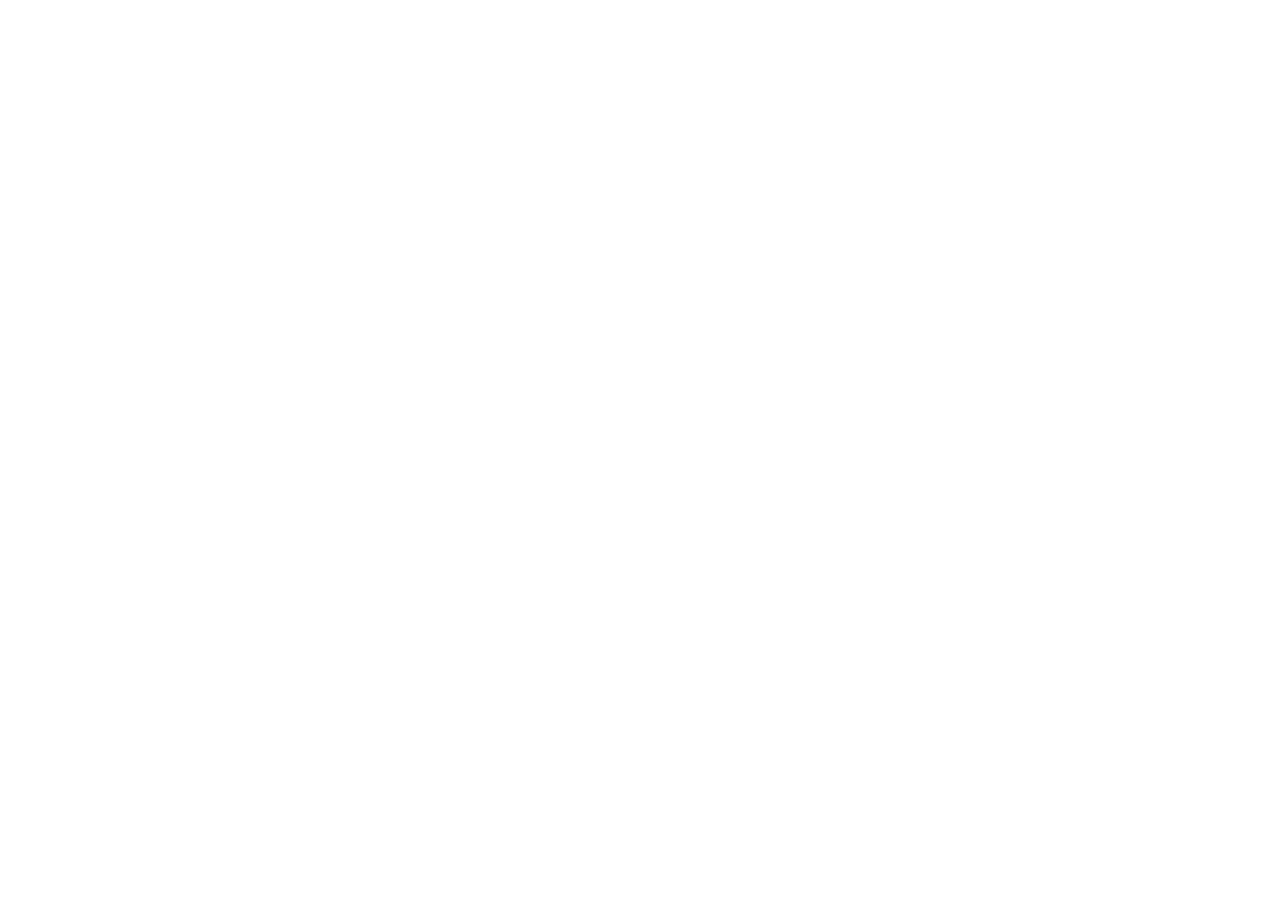
==== calculator-fr/index.html @ 13e6b2b8 "initializing repo" ====
<!DOCTYPE html>
<html lang="en">
<head>
    <meta charset="UTF-8">
    <meta name="viewport" content="width=device-width, initial-scale=1.0">
    <title>Document</title>
</head>
<body>
    
</body>
</html>
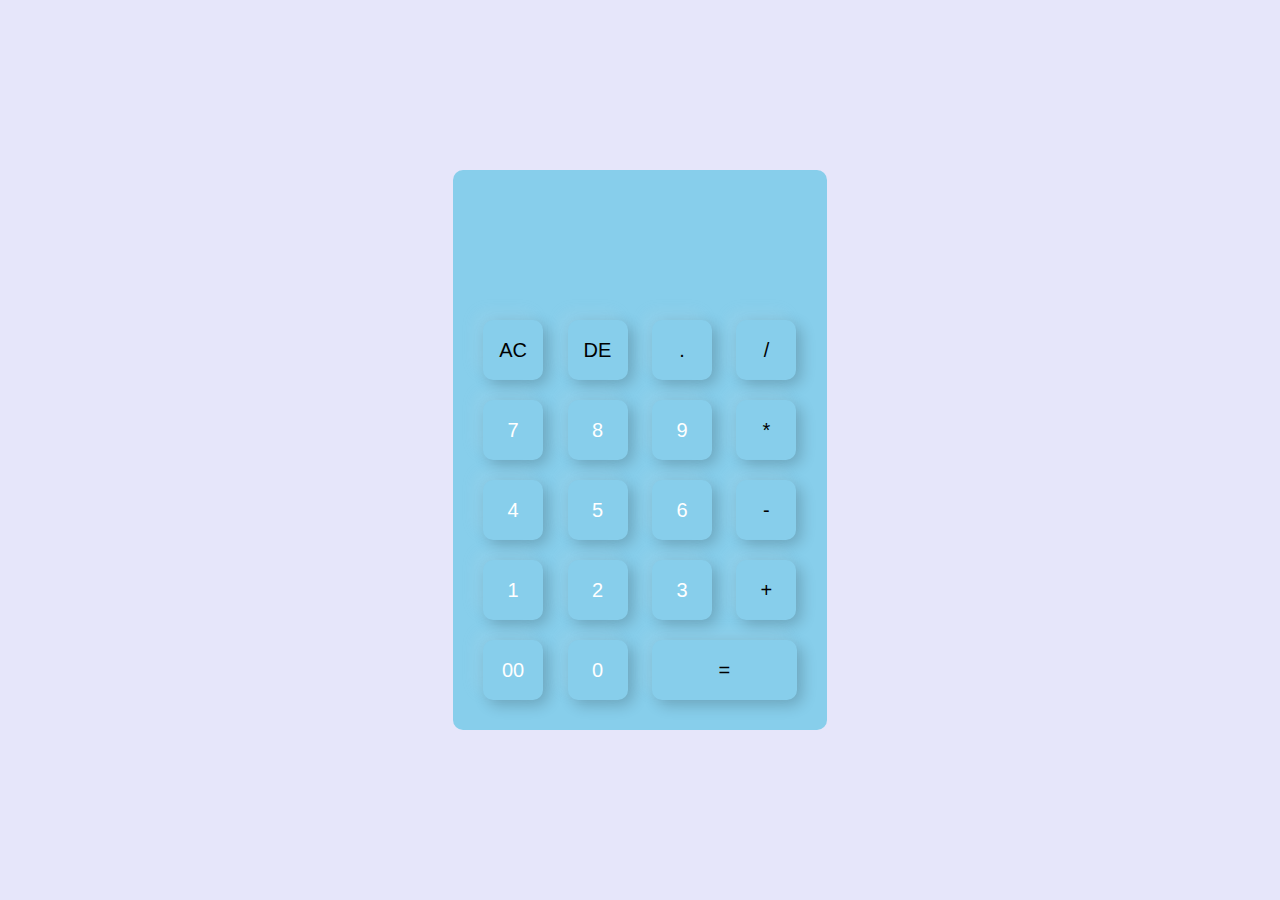
==== commit 3cfd607b: "added html css and basic calculator functionality" ====
--- a/calculator-fr/index.html
+++ b/calculator-fr/index.html
@@ -6,6 +6,55 @@
     <title>Document</title>
 </head>
 <body>
-    
+    <!DOCTYPE html>
+<html lang="en">
+<head>
+    <meta charset="UTF-8">
+    <meta name="viewport" content="width=device-width, initial-scale=1.0">
+    <title>Document</title>
+    <link rel="stylesheet" href="styles/style.css">
+</head>
+<body>
+  
+    <div class="container">
+        <div class="calculator">
+            <form>
+                <div class="display">
+                    <input type="text" name="display">
+                </div>
+                <div>
+                    <input type="button" value="AC" onclick="display.value = '' " class="operator">
+                    <input type="button" value="DE" onclick="display.value = display.value.toString().slice(0,-1) " class="operator">
+                    <input type="button" value="." onclick="display.value += '.' "  class="operator">
+                    <input type="button" value="/" onclick="display.value += '/' "  class="operator">
+                </div>
+                <div>
+                    <input type="button" value="7" onclick="display.value += '7' ">
+                    <input type="button" value="8" onclick="display.value += '8' ">
+                    <input type="button" value="9" onclick="display.value += '9' ">
+                    <input type="button" value="*" onclick="display.value += '*' "  class="operator">
+                </div>
+                <div>
+                    <input type="button" value="4" onclick="display.value += '4' ">
+                    <input type="button" value="5" onclick="display.value += '5' ">
+                    <input type="button" value="6" onclick="display.value += '6' ">
+                    <input type="button" value="-" onclick="display.value += '-' "  class="operator">
+                </div>
+                <div>
+                    <input type="button" value="1" onclick="display.value += '1' ">
+                    <input type="button" value="2" onclick="display.value += '2' ">
+                    <input type="button" value="3" onclick="display.value += '3' ">
+                    <input type="button" value="+" onclick="display.value += '+' "  class="operator">
+                </div>
+                <div>
+                    <input type="button" value="00" onclick="display.value += '00' ">
+                    <input type="button" value="0" onclick="display.value += '0' ">
+                    <input type="button" value="=" onclick="display.value = eval(display.value)" class="equal operator">
+                </div>
+            </form>
+        </div>
+    </div>
+</body>
+</html>
 </body>
 </html>--- a/calculator-fr/styles/style.css
+++ b/calculator-fr/styles/style.css
@@ -0,0 +1,56 @@
+*{
+    margin: 0;
+    padding: 0;
+    font-family: 'Poppins', sans-serif;
+    box-sizing: border-box;
+  }
+  
+  .container {
+    width: 100%;
+    height: 100vh;
+    background: #e6e6fa;
+    display: flex;
+    align-items: center;
+    justify-content: center;
+  }
+  
+  .calculator {
+    background: #87ceeb;
+    padding: 20px;
+    border-radius: 10px;
+  }
+  .calculator form input {
+    border: 0;
+    outline: 0;
+    width: 60px;
+    height: 60px;
+    border-radius: 10px;
+    box-shadow: -8px -8px 15px #e1e1e11a,5px 5px 15px rgba(0, 0, 0, 0.2);
+    background: transparent;
+    font-size: 20px;
+    color: #fff;
+    cursor: pointer;
+    margin: 10px;
+  }
+  
+  form .display {
+    display: flex;
+    justify-content: flex-end;
+    margin: 20px 0;
+  }
+  
+  form .display input {
+    text-align: right;
+    flex: 1;
+    font-size: 45px;
+    box-shadow: none;
+  }
+  
+  form input.equal {
+    width: 145px;
+  }
+  
+  form  input.operator {
+    color: #000;
+  }
+  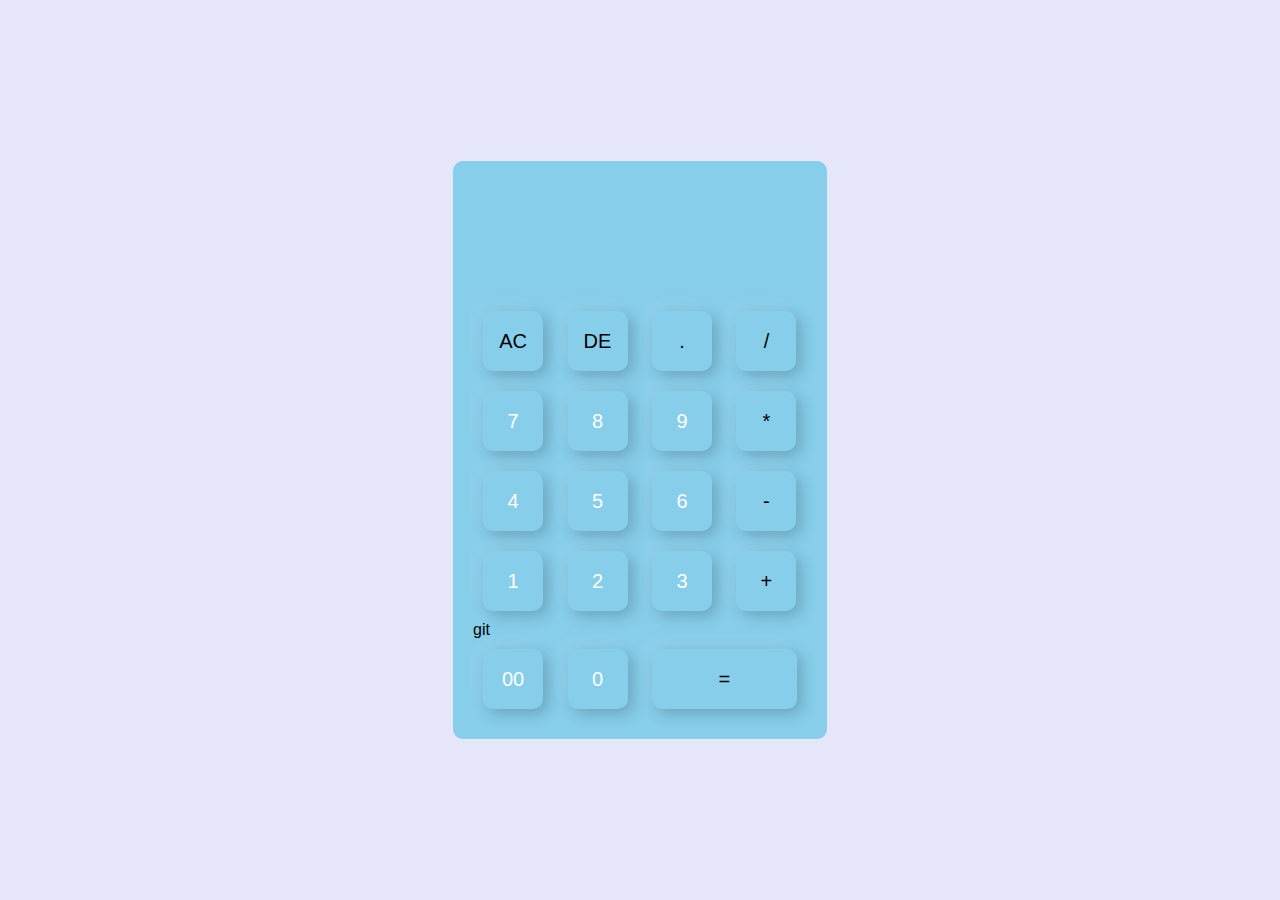
==== commit ba079c80: "added changes" ====
--- a/calculator-fr/index.html
+++ b/calculator-fr/index.html
@@ -12,7 +12,7 @@
     <meta charset="UTF-8">
     <meta name="viewport" content="width=device-width, initial-scale=1.0">
     <title>Document</title>
-    <link rel="stylesheet" href="styles/style.css">
+    <link rel="stylesheet" href="./assets/styles/style.css">
 </head>
 <body>
   
@@ -45,7 +45,7 @@
                     <input type="button" value="2" onclick="display.value += '2' ">
                     <input type="button" value="3" onclick="display.value += '3' ">
                     <input type="button" value="+" onclick="display.value += '+' "  class="operator">
-                </div>
+                </div>git
                 <div>
                     <input type="button" value="00" onclick="display.value += '00' ">
                     <input type="button" value="0" onclick="display.value += '0' ">
--- a/calculator-fr/assets/styles/style.css
+++ b/calculator-fr/assets/styles/style.css
@@ -0,0 +1,56 @@
+*{
+    margin: 0;
+    padding: 0;
+    font-family: 'Poppins', sans-serif;
+    box-sizing: border-box;
+  }
+  
+  .container {
+    width: 100%;
+    height: 100vh;
+    background: #e6e6fa;
+    display: flex;
+    align-items: center;
+    justify-content: center;
+  }
+  
+  .calculator {
+    background: #87ceeb;
+    padding: 20px;
+    border-radius: 10px;
+  }
+  .calculator form input {
+    border: 0;
+    outline: 0;
+    width: 60px;
+    height: 60px;
+    border-radius: 10px;
+    box-shadow: -8px -8px 15px #e1e1e11a,5px 5px 15px rgba(0, 0, 0, 0.2);
+    background: transparent;
+    font-size: 20px;
+    color: #fff;
+    cursor: pointer;
+    margin: 10px;
+  }
+  
+  form .display {
+    display: flex;
+    justify-content: flex-end;
+    margin: 20px 0;
+  }
+  
+  form .display input {
+    text-align: right;
+    flex: 1;
+    font-size: 45px;
+    box-shadow: none;
+  }
+  
+  form input.equal {
+    width: 145px;
+  }
+  
+  form  input.operator {
+    color: #000;
+  }
+  